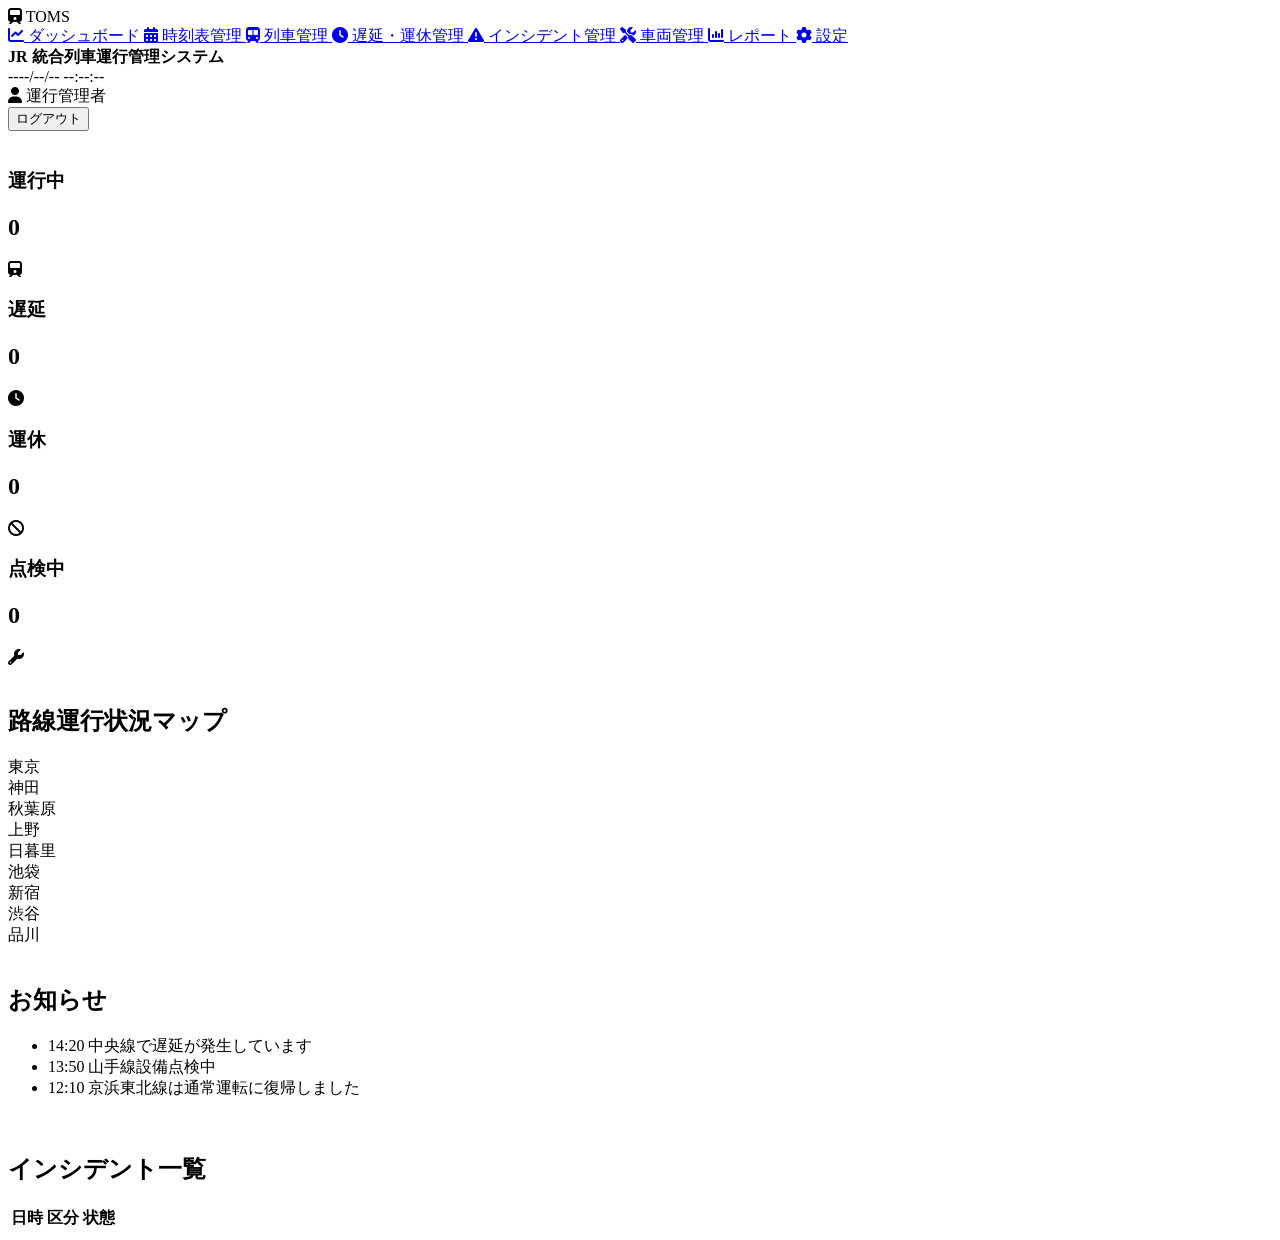
==== dashboard.html @ 32081a45 "Add files via upload" ====
<!DOCTYPE html>
<html lang="ja">

<head>

    <meta charset="UTF-8">
    <meta name="viewport" content="width=device-width, initial-scale=1.0">

    <title>TOMS - ダッシュボード</title>

    <link rel="stylesheet" href="../css/style.css">

    <link rel="stylesheet"
        href="https://cdnjs.cloudflare.com/ajax/libs/font-awesome/6.5.1/css/all.min.css">

    <script src="../js/storage.js"></script>
    <script src="../js/app.js"></script>
    <script src="../js/dashboard.js" defer></script>

</head>

<body>

    <div class="page-wrapper">

        <!-- サイドバー -->

        <aside class="sidebar">

            <div class="sidebar-logo">
                <i class="fa-solid fa-train"></i>
                TOMS
            </div>

            <nav class="menu">

                <a href="dashboard.html" class="active">
                    <i class="fa-solid fa-chart-line"></i>
                    ダッシュボード
                </a>

                <a href="timetable.html">
                    <i class="fa-solid fa-calendar-days"></i>
                    時刻表管理
                </a>

                <a href="trains.html">
                    <i class="fa-solid fa-train-subway"></i>
                    列車管理
                </a>

                <a href="delay.html">
                    <i class="fa-solid fa-clock"></i>
                    遅延・運休管理
                </a>

                <a href="incident.html">
                    <i class="fa-solid fa-triangle-exclamation"></i>
                    インシデント管理
                </a>

                <a href="vehicle.html">
                    <i class="fa-solid fa-screwdriver-wrench"></i>
                    車両管理
                </a>

                <a href="report.html">
                    <i class="fa-solid fa-chart-column"></i>
                    レポート
                </a>

                <a href="settings.html">
                    <i class="fa-solid fa-gear"></i>
                    設定
                </a>

            </nav>

        </aside>

        <!-- メイン -->

        <main class="main-content">

            <header class="header">

                <div>
                    <strong>
                        JR 統合列車運行管理システム
                    </strong>
                </div>

                <div id="currentDateTime">
                    ----/--/-- --:--:--
                </div>

                <div>

                    <i class="fa-solid fa-user"></i>

                    運行管理者

                </div>

                <button
                    class="btn"
                    onclick="logout()">

                    ログアウト

                </button>

            </header>

            <br>

            <!-- KPI -->

            <section class="grid grid-4">

                <div class="card stat-card green">

                    <div>

                        <h3>運行中</h3>

                        <h1 id="runningCount">
                            0
                        </h1>

                    </div>

                    <div class="stat-icon">

                        <i class="fa-solid fa-train"></i>

                    </div>

                </div>

                <div class="card stat-card orange">

                    <div>

                        <h3>遅延</h3>

                        <h1 id="delayCount">
                            0
                        </h1>

                    </div>

                    <div class="stat-icon">

                        <i class="fa-solid fa-clock"></i>

                    </div>

                </div>

                <div class="card stat-card red">

                    <div>

                        <h3>運休</h3>

                        <h1 id="cancelCount">
                            0
                        </h1>

                    </div>

                    <div class="stat-icon">

                        <i class="fa-solid fa-ban"></i>

                    </div>

                </div>

                <div class="card stat-card blue">

                    <div>

                        <h3>点検中</h3>

                        <h1 id="inspectionCount">
                            0
                        </h1>

                    </div>

                    <div class="stat-icon">

                        <i class="fa-solid fa-wrench"></i>

                    </div>

                </div>

            </section>

            <br>

            <section class="dashboard-layout">

                <!-- 路線図 -->

                <div class="card map-panel">

                    <h2>
                        路線運行状況マップ
                    </h2>

                    <div class="rail-map">

                        <div class="rail-line"></div>

                        <div class="station">東京</div>
                        <div class="station">神田</div>
                        <div class="station">秋葉原</div>
                        <div class="station">上野</div>
                        <div class="station">日暮里</div>
                        <div class="station">池袋</div>
                        <div class="station">新宿</div>
                        <div class="station">渋谷</div>
                        <div class="station">品川</div>

                    </div>

                    <br>

                    <div id="trainMap" class="train-map">

                    </div>

                </div>

                <!-- 右側 -->

                <div class="right-panel">

                    <div class="card">

                        <h2>
                            お知らせ
                        </h2>

                        <ul class="notice-list">

                            <li>
                                14:20 中央線で遅延が発生しています
                            </li>

                            <li>
                                13:50 山手線設備点検中
                            </li>

                            <li>
                                12:10 京浜東北線は通常運転に復帰しました
                            </li>

                        </ul>

                    </div>

                    <br>

                    <div class="card">

                        <h2>
                            インシデント一覧
                        </h2>

                        <table>

                            <thead>

                                <tr>

                                    <th>日時</th>
                                    <th>区分</th>
                                    <th>状態</th>

                                </tr>

                            </thead>

                            <tbody id="incidentTable">

                            </tbody>

                        </table>

                    </div>

                </div>

            </section>

        </main>

    </div>

</body>

</html>
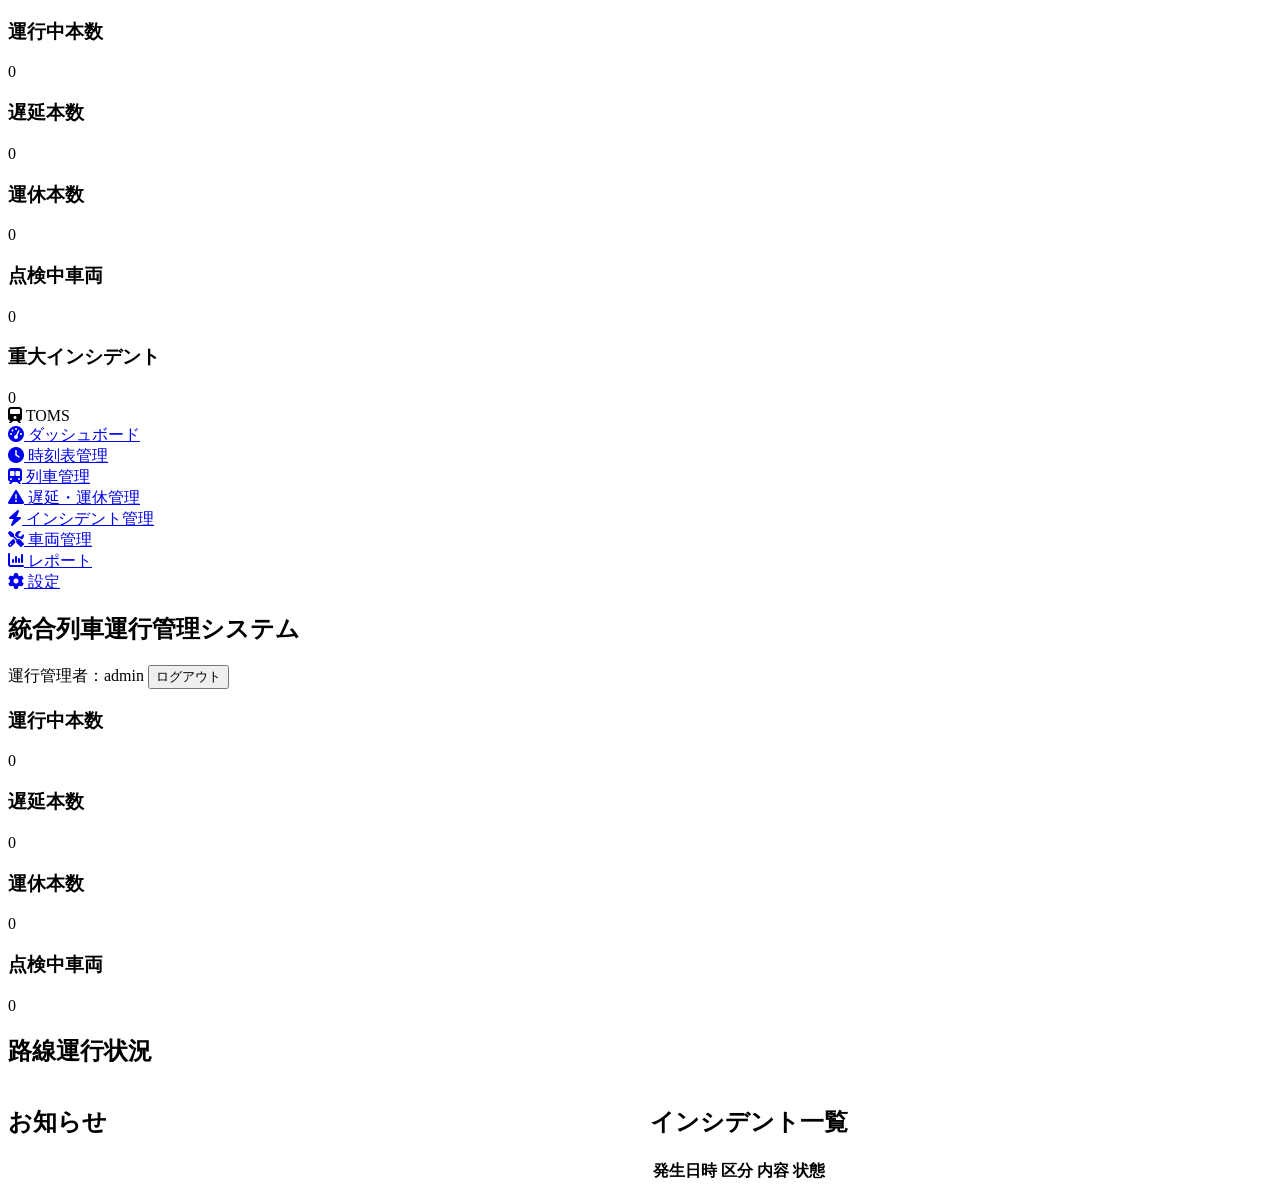
==== commit a95cd28c: "Add files via upload" ====
--- a/dashboard.html
+++ b/dashboard.html
@@ -3,305 +3,320 @@
 
 <head>
 
-    <meta charset="UTF-8">
-    <meta name="viewport" content="width=device-width, initial-scale=1.0">
-
-    <title>TOMS - ダッシュボード</title>
-
-    <link rel="stylesheet" href="../css/style.css">
-
-    <link rel="stylesheet"
-        href="https://cdnjs.cloudflare.com/ajax/libs/font-awesome/6.5.1/css/all.min.css">
-
-    <script src="../js/storage.js"></script>
-    <script src="../js/app.js"></script>
-    <script src="../js/dashboard.js" defer></script>
+<meta charset="UTF-8">
+<meta name="viewport" content="width=device-width,initial-scale=1.0">
+
+<title>TOMS Dashboard</title>
+
+<link
+rel="stylesheet"
+href="../css/style.css">
+
+<link
+rel="stylesheet"
+href="https://cdnjs.cloudflare.com/ajax/libs/font-awesome/6.5.1/css/all.min.css">
 
 </head>
 
 <body>
 
-    <div class="page-wrapper">
-
-        <!-- サイドバー -->
-
-        <aside class="sidebar">
-
-            <div class="sidebar-logo">
-                <i class="fa-solid fa-train"></i>
-                TOMS
-            </div>
-
-            <nav class="menu">
-
-                <a href="dashboard.html" class="active">
-                    <i class="fa-solid fa-chart-line"></i>
+<div class="card-grid">
+
+    <div class="info-card">
+        <h3>運行中本数</h3>
+        <div
+            id="runningCount"
+            class="value success">0</div>
+    </div>
+
+    <div class="info-card">
+        <h3>遅延本数</h3>
+        <div
+            id="delayCount"
+            class="value warning">0</div>
+    </div>
+
+    <div class="info-card">
+        <h3>運休本数</h3>
+        <div
+            id="stopCount"
+            class="value danger">0</div>
+    </div>
+
+    <div class="info-card">
+        <h3>点検中車両</h3>
+        <div
+            id="vehicleCount"
+            class="value primary">0</div>
+    </div>
+
+    <div class="info-card">
+        <h3>重大インシデント</h3>
+        <div
+            id="emergencyCount"
+            class="value danger">0</div>
+    </div>
+
+</div>
+
+    <!-- Sidebar -->
+
+    <aside class="sidebar">
+
+        <div class="logo">
+            <i class="fa-solid fa-train"></i>
+            TOMS
+        </div>
+
+        <nav>
+
+            <a href="dashboard.html">
+                <div class="menu-item active">
+                    <i class="fa-solid fa-gauge-high"></i>
                     ダッシュボード
-                </a>
-
-                <a href="timetable.html">
-                    <i class="fa-solid fa-calendar-days"></i>
+                </div>
+            </a>
+
+            <a href="timetable.html">
+                <div class="menu-item">
+                    <i class="fa-solid fa-clock"></i>
                     時刻表管理
-                </a>
-
-                <a href="trains.html">
+                </div>
+            </a>
+
+            <a href="trains.html">
+                <div class="menu-item">
                     <i class="fa-solid fa-train-subway"></i>
                     列車管理
-                </a>
-
-                <a href="delay.html">
-                    <i class="fa-solid fa-clock"></i>
+                </div>
+            </a>
+
+            <a href="delay.html">
+                <div class="menu-item">
+                    <i class="fa-solid fa-triangle-exclamation"></i>
                     遅延・運休管理
-                </a>
-
-                <a href="incident.html">
-                    <i class="fa-solid fa-triangle-exclamation"></i>
+                </div>
+            </a>
+
+            <a href="incident.html">
+                <div class="menu-item">
+                    <i class="fa-solid fa-bolt"></i>
                     インシデント管理
-                </a>
-
-                <a href="vehicle.html">
+                </div>
+            </a>
+
+            <a href="vehicle.html">
+                <div class="menu-item">
                     <i class="fa-solid fa-screwdriver-wrench"></i>
                     車両管理
-                </a>
-
-                <a href="report.html">
+                </div>
+            </a>
+
+            <a href="report.html">
+                <div class="menu-item">
                     <i class="fa-solid fa-chart-column"></i>
                     レポート
-                </a>
-
-                <a href="settings.html">
+                </div>
+            </a>
+
+            <a href="settings.html">
+                <div class="menu-item">
                     <i class="fa-solid fa-gear"></i>
                     設定
-                </a>
-
-            </nav>
-
-        </aside>
-
-        <!-- メイン -->
-
-        <main class="main-content">
-
-            <header class="header">
-
-                <div>
-                    <strong>
-                        JR 統合列車運行管理システム
-                    </strong>
-                </div>
-
-                <div id="currentDateTime">
-                    ----/--/-- --:--:--
-                </div>
-
-                <div>
-
-                    <i class="fa-solid fa-user"></i>
-
-                    運行管理者
-
-                </div>
+                </div>
+            </a>
+
+        </nav>
+
+    </aside>
+
+    <!-- Main -->
+
+    <main class="main-content">
+
+        <!-- Header -->
+
+        <div class="top-header">
+
+            <div>
+
+                <h2>
+                    統合列車運行管理システム
+                </h2>
+
+            </div>
+
+            <div class="header-right">
+
+                <span id="currentTime"></span>
+
+                <span>
+                    運行管理者：admin
+                </span>
 
                 <button
-                    class="btn"
-                    onclick="logout()">
+                    id="logoutBtn"
+                    class="logout-btn">
 
                     ログアウト
 
                 </button>
 
-            </header>
-
-            <br>
-
-            <!-- KPI -->
-
-            <section class="grid grid-4">
-
-                <div class="card stat-card green">
-
-                    <div>
-
-                        <h3>運行中</h3>
-
-                        <h1 id="runningCount">
-                            0
-                        </h1>
-
-                    </div>
-
-                    <div class="stat-icon">
-
-                        <i class="fa-solid fa-train"></i>
-
-                    </div>
-
-                </div>
-
-                <div class="card stat-card orange">
-
-                    <div>
-
-                        <h3>遅延</h3>
-
-                        <h1 id="delayCount">
-                            0
-                        </h1>
-
-                    </div>
-
-                    <div class="stat-icon">
-
-                        <i class="fa-solid fa-clock"></i>
-
-                    </div>
-
-                </div>
-
-                <div class="card stat-card red">
-
-                    <div>
-
-                        <h3>運休</h3>
-
-                        <h1 id="cancelCount">
-                            0
-                        </h1>
-
-                    </div>
-
-                    <div class="stat-icon">
-
-                        <i class="fa-solid fa-ban"></i>
-
-                    </div>
-
-                </div>
-
-                <div class="card stat-card blue">
-
-                    <div>
-
-                        <h3>点検中</h3>
-
-                        <h1 id="inspectionCount">
-                            0
-                        </h1>
-
-                    </div>
-
-                    <div class="stat-icon">
-
-                        <i class="fa-solid fa-wrench"></i>
-
-                    </div>
-
-                </div>
-
-            </section>
-
-            <br>
-
-            <section class="dashboard-layout">
-
-                <!-- 路線図 -->
-
-                <div class="card map-panel">
-
-                    <h2>
-                        路線運行状況マップ
-                    </h2>
-
-                    <div class="rail-map">
-
-                        <div class="rail-line"></div>
-
-                        <div class="station">東京</div>
-                        <div class="station">神田</div>
-                        <div class="station">秋葉原</div>
-                        <div class="station">上野</div>
-                        <div class="station">日暮里</div>
-                        <div class="station">池袋</div>
-                        <div class="station">新宿</div>
-                        <div class="station">渋谷</div>
-                        <div class="station">品川</div>
-
-                    </div>
-
-                    <br>
-
-                    <div id="trainMap" class="train-map">
-
-                    </div>
-
-                </div>
-
-                <!-- 右側 -->
-
-                <div class="right-panel">
-
-                    <div class="card">
-
-                        <h2>
-                            お知らせ
-                        </h2>
-
-                        <ul class="notice-list">
-
-                            <li>
-                                14:20 中央線で遅延が発生しています
-                            </li>
-
-                            <li>
-                                13:50 山手線設備点検中
-                            </li>
-
-                            <li>
-                                12:10 京浜東北線は通常運転に復帰しました
-                            </li>
-
-                        </ul>
-
-                    </div>
-
-                    <br>
-
-                    <div class="card">
-
-                        <h2>
-                            インシデント一覧
-                        </h2>
-
-                        <table>
-
-                            <thead>
-
-                                <tr>
-
-                                    <th>日時</th>
-                                    <th>区分</th>
-                                    <th>状態</th>
-
-                                </tr>
-
-                            </thead>
-
-                            <tbody id="incidentTable">
-
-                            </tbody>
-
-                        </table>
-
-                    </div>
-
-                </div>
-
-            </section>
-
-        </main>
-
-    </div>
+            </div>
+
+        </div>
+
+        <!-- Cards -->
+
+        <div class="card-grid">
+
+            <div class="info-card">
+
+                <h3>
+                    運行中本数
+                </h3>
+
+                <div
+                    id="runningCount"
+                    class="value success">
+
+                    0
+
+                </div>
+
+            </div>
+
+            <div class="info-card">
+
+                <h3>
+                    遅延本数
+                </h3>
+
+                <div
+                    id="delayCount"
+                    class="value warning">
+
+                    0
+
+                </div>
+
+            </div>
+
+            <div class="info-card">
+
+                <h3>
+                    運休本数
+                </h3>
+
+                <div
+                    id="stopCount"
+                    class="value danger">
+
+                    0
+
+                </div>
+
+            </div>
+
+            <div class="info-card">
+
+                <h3>
+                    点検中車両
+                </h3>
+
+                <div
+                    id="vehicleCount"
+                    class="value primary">
+
+                    0
+
+                </div>
+
+            </div>
+
+        </div>
+
+        <!-- Route Map -->
+
+        <div class="panel">
+
+            <h2 class="panel-title">
+                路線運行状況
+            </h2>
+
+            <div
+                id="routeMap"
+                class="route-map">
+
+            </div>
+
+        </div>
+
+        <div
+        style="
+        display:grid;
+        grid-template-columns:1fr 1fr;
+        gap:20px;">
+
+            <!-- Notice -->
+
+            <div class="panel">
+
+                <h2 class="panel-title">
+                    お知らせ
+                </h2>
+
+                <ul id="noticeList">
+
+                </ul>
+
+            </div>
+
+            <!-- Incident -->
+
+            <div class="panel">
+
+                <h2 class="panel-title">
+                    インシデント一覧
+                </h2>
+
+                <div
+                class="table-container">
+
+                    <table>
+
+                        <thead>
+
+                            <tr>
+
+                                <th>発生日時</th>
+                                <th>区分</th>
+                                <th>内容</th>
+                                <th>状態</th>
+
+                            </tr>
+
+                        </thead>
+
+                        <tbody id="incidentTable">
+
+                        </tbody>
+
+                    </table>
+
+                </div>
+
+            </div>
+
+        </div>
+
+    </main>
+
+</div>
+
+<script src="../js/storage.js"></script>
+<script src="../js/app.js"></script>
+<script src="../js/dashboard.js"></script>
 
 </body>
-
 </html>
